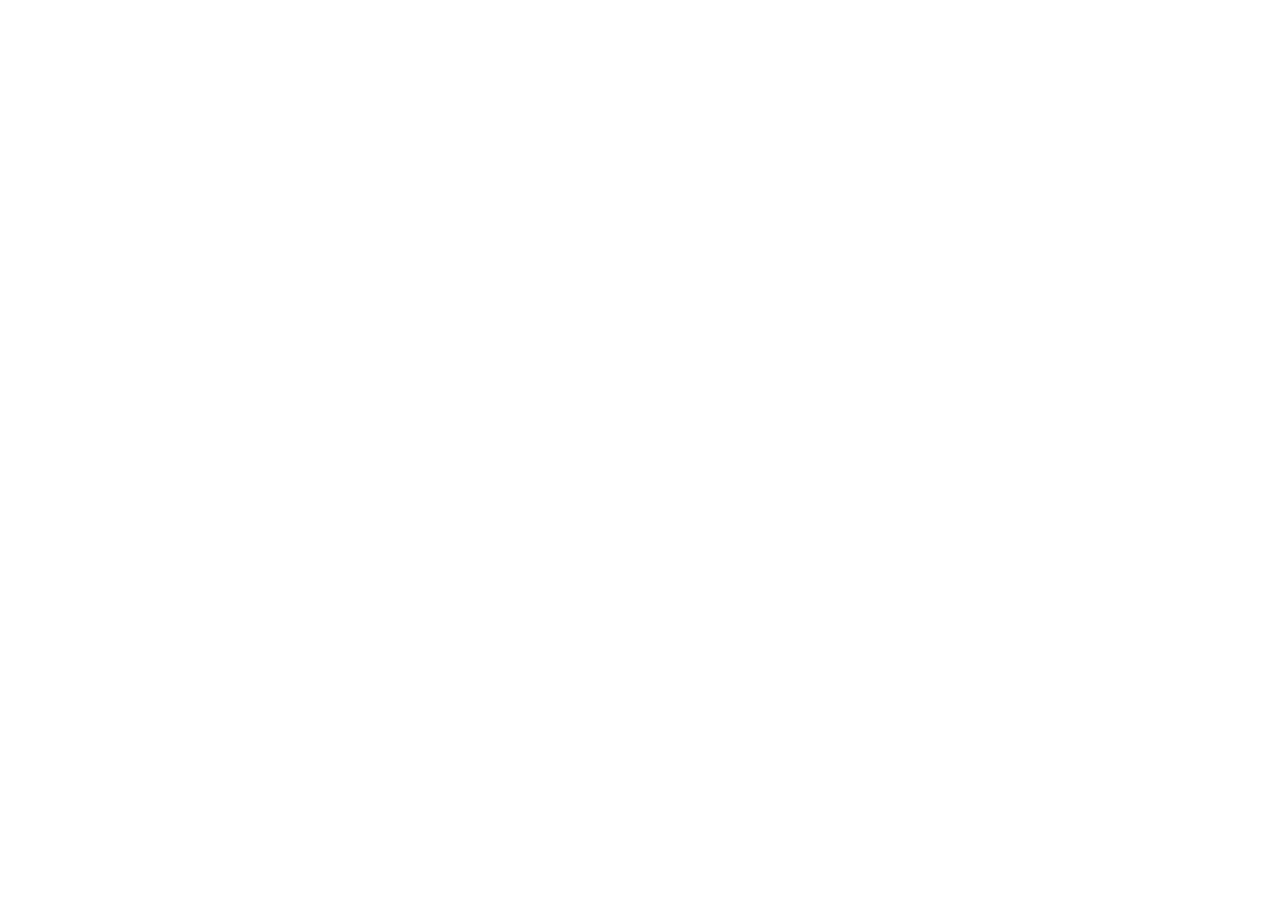
==== projeto1/index.html @ c37a8b79 "head hmtl" ====
<!DOCTYPE html>
<html lang="pt-br">
<head>
    <meta charset="UTF-8">
    <meta name="viewport" content="width=device-width, initial-scale=1.0">
    <title>Página de Tributo: Montell Fish</title>
    <link rel="stylesheet" href="styles/style.css">
</head>
<body>
    
</body>
</html>
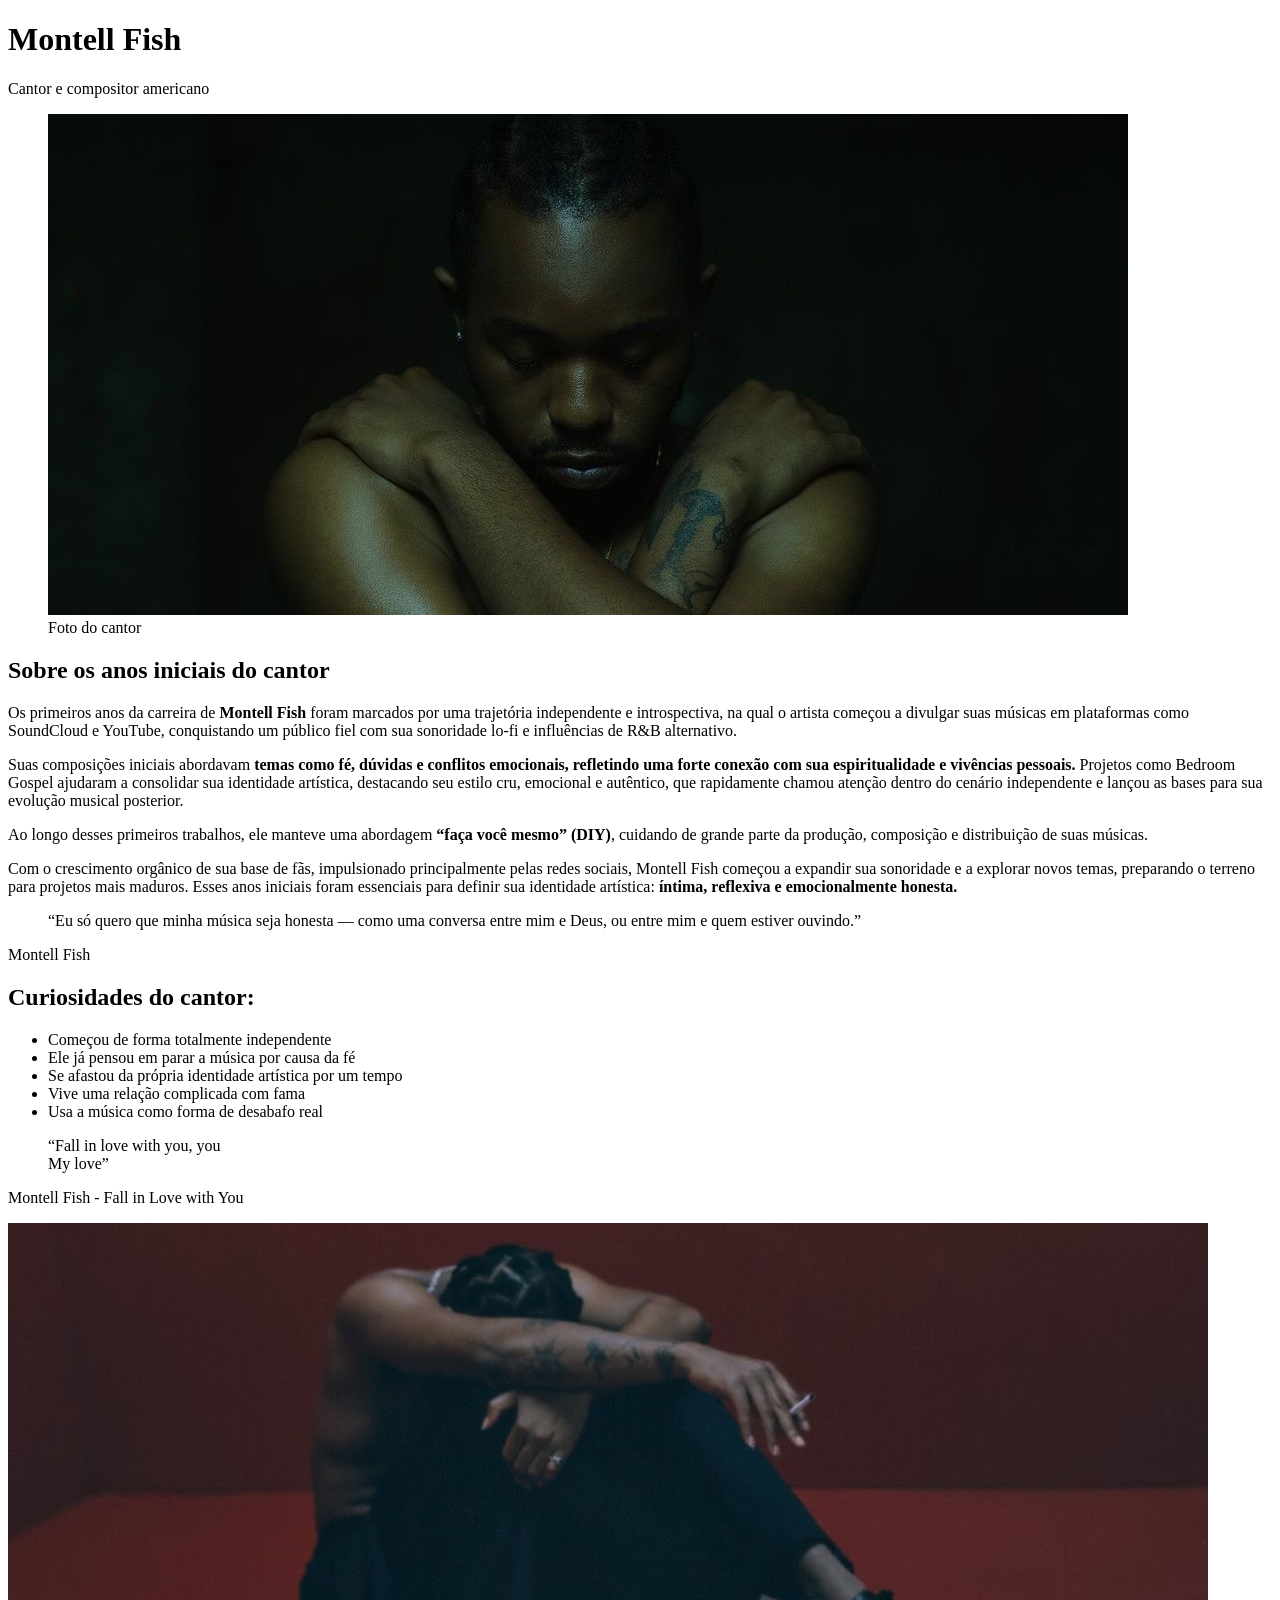
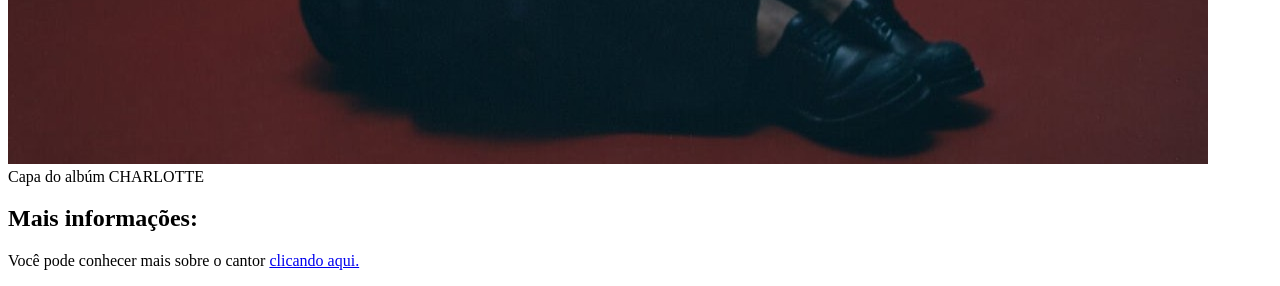
==== commit 1f8b3af3: "estrutura hmtl" ====
--- a/projeto1/index.html
+++ b/projeto1/index.html
@@ -7,6 +7,75 @@
     <link rel="stylesheet" href="styles/style.css">
 </head>
 <body>
+    <div class="container">
+        <!--header-->
+        <header>
+            <h1 class="main-title">Montell Fish</h1>
+            <p class="main-paragraph">Cantor e compositor americano</p>
+        </header>
+
+        <!--imagem de destaque-->
+        <section class="featured-image">
+            <figure>
+                <img src="assets/montellfish1.jpeg" alt="Imagem Montell Fish">
+                <figcaption>Foto do cantor</figcaption>
+            </figure>
+        </section>
+
+        <!--biografia-->
+        <section class="biography-container">
+            <h2>Sobre os anos iniciais do cantor</h2>
+            <p>Os primeiros anos da carreira de <strong>Montell Fish</strong> foram marcados por uma trajetória independente e introspectiva, na qual o artista começou a divulgar suas músicas em plataformas como SoundCloud e YouTube, conquistando um público fiel com sua sonoridade lo-fi e influências de R&B alternativo.</p>
+            
+            <p>Suas composições iniciais abordavam <strong>temas como fé, dúvidas e conflitos emocionais, refletindo uma forte conexão com sua espiritualidade e vivências pessoais.</strong> Projetos como Bedroom Gospel ajudaram a consolidar sua identidade artística, destacando seu estilo cru, emocional e autêntico, que rapidamente chamou atenção dentro do cenário independente e lançou as bases para sua evolução musical posterior.</p>
+
+            <p>Ao longo desses primeiros trabalhos, ele manteve uma abordagem <strong>“faça você mesmo” (DIY)</strong>, cuidando de grande parte da produção, composição e distribuição de suas músicas.</p>
+
+            <p>Com o crescimento orgânico de sua base de fãs, impulsionado principalmente pelas redes sociais, Montell Fish começou a expandir sua sonoridade e a explorar novos temas, preparando o terreno para projetos mais maduros. Esses anos iniciais foram essenciais para definir sua identidade artística: <strong> íntima, reflexiva e emocionalmente honesta.</strong></p>
+        </section>
+
+        <!--citação-->
+        <section class="quotes-container">
+            <blockquote>
+                “Eu só quero que minha música seja honesta — como uma conversa entre mim e Deus, ou entre mim e quem estiver ouvindo.”
+            </blockquote>
+            <p>Montell Fish</p>
+        </section>
+
+        <!--curiosidades-->
+        <section class="curiosities-container">
+            <h2>Curiosidades do cantor:</h2>
+
+            <ul>
+                <li>Começou de forma totalmente independente</li>
+                <li>Ele já pensou em parar a música por causa da fé</li>
+                <li>Se afastou da própria identidade artística por um tempo</li>
+                <li>Vive uma relação complicada com fama</li>
+                <li>Usa a música como forma de desabafo real</li>
+            </ul>
+        </section>
+
+        <!--citação 2-->
+        <section class="quotes-container">
+            <blockquote>
+                “Fall in love with you, you <br>
+                My love”
+            </blockquote>
+            <p>Montell Fish - Fall in Love with You</p>
+        </section>
+
+        <!--imagem 2-->
+        <section class="image-bold">
+            <img src="assets/montellfish2.jpg" alt="Capa do albúm">
+            <figcaption>Capa do albúm CHARLOTTE</figcaption>
+        </section>
+
+        <!--mais informações-->
+        <section class="moreinfo-container">
+            <h2>Mais informações:</h2>
+            <p>Você pode conhecer mais sobre o cantor <a href="https://en.wikipedia.org/wiki/Montell_Fish">clicando aqui.</a></p>
+        </section>
+    </div>
     
 </body>
 </html>
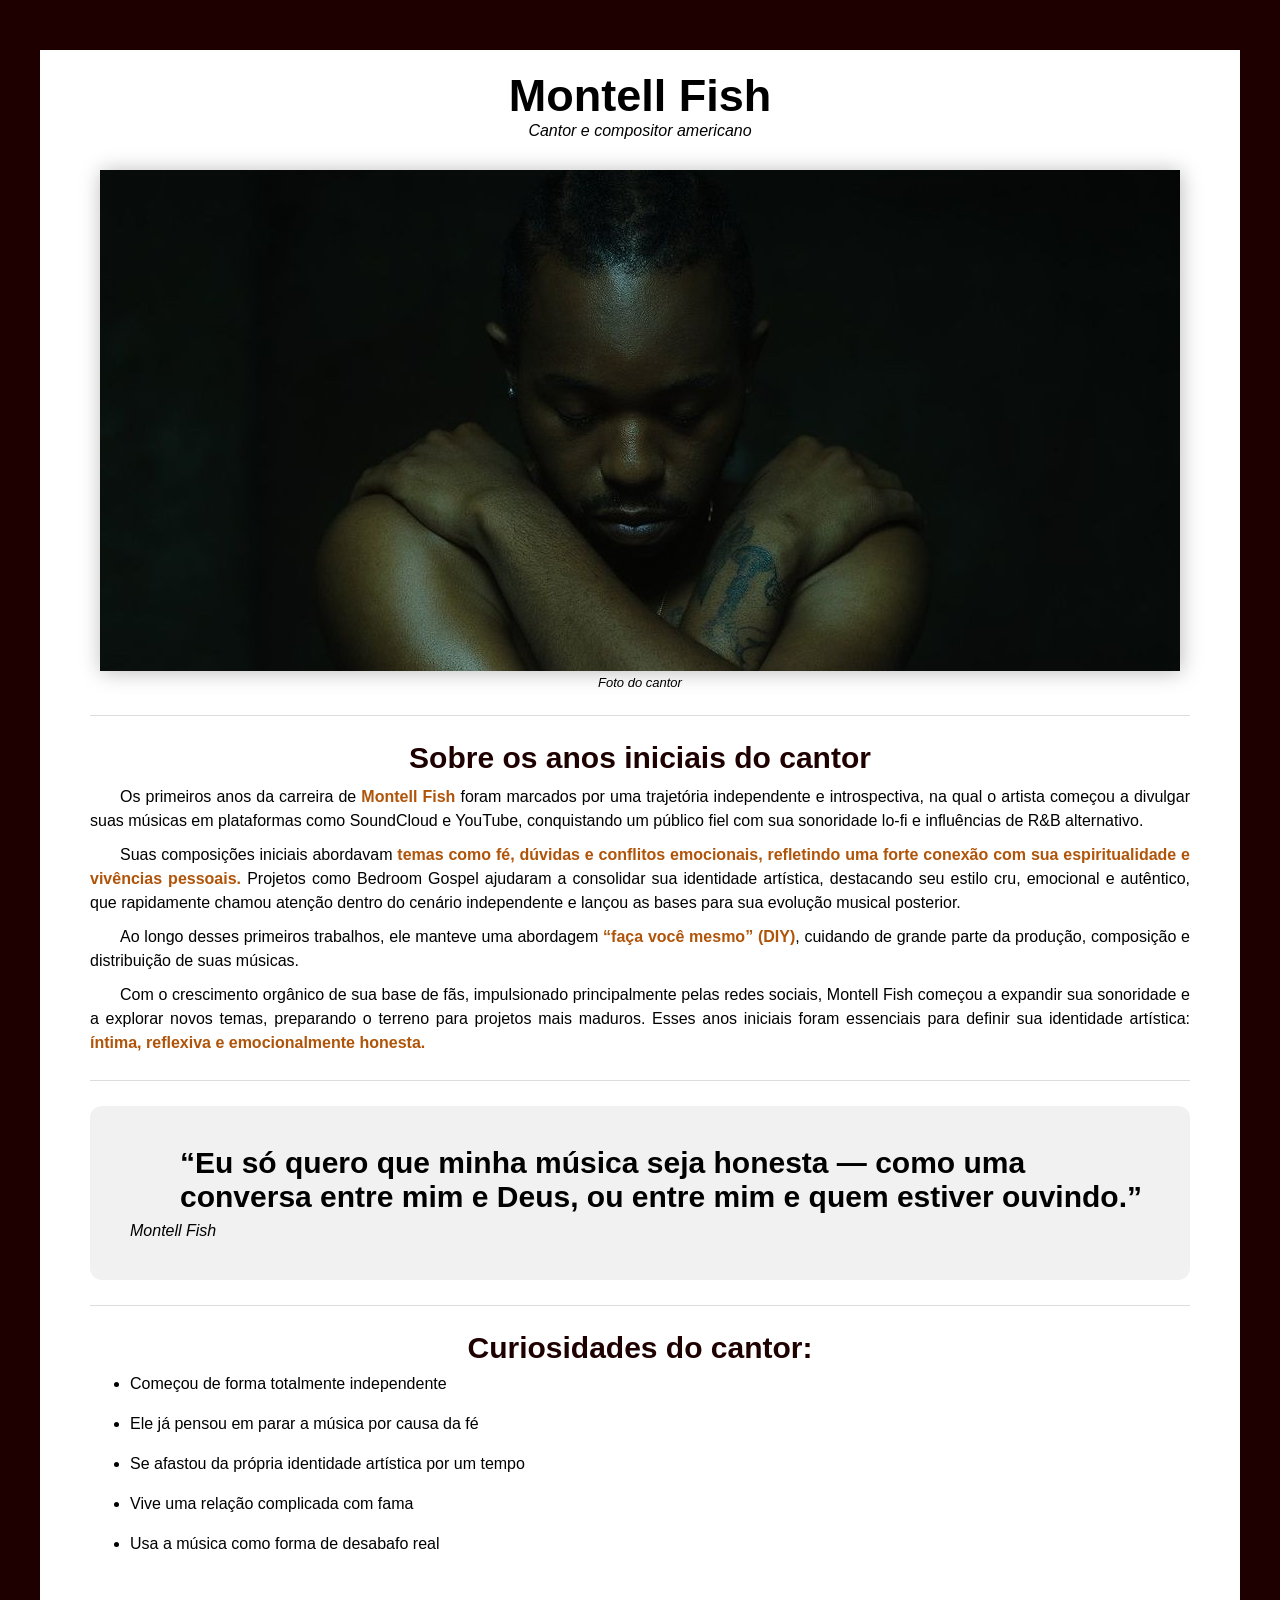
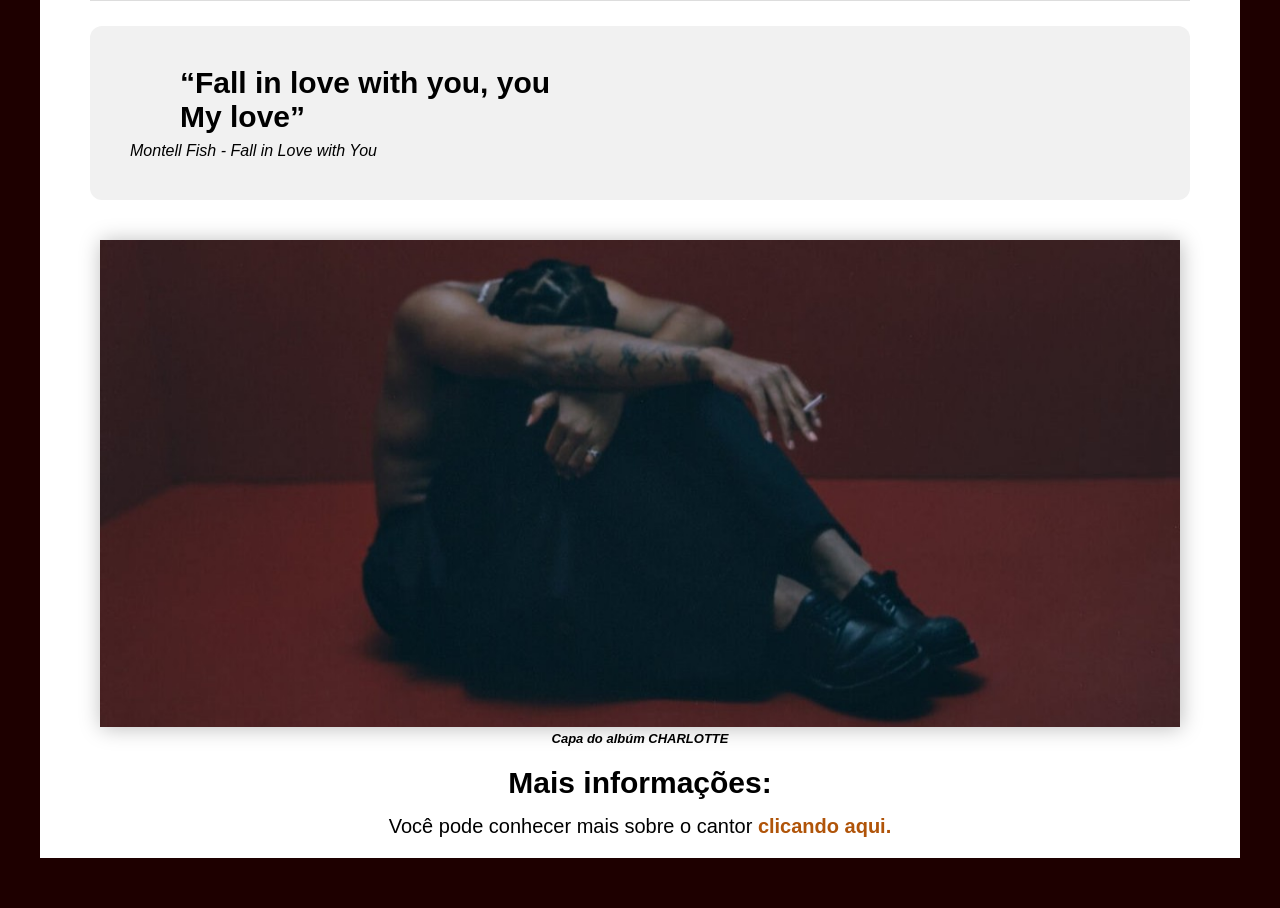
==== commit edeaa753: "estilizacao" ====
--- a/projeto1/index.html
+++ b/projeto1/index.html
@@ -66,8 +66,11 @@
 
         <!--imagem 2-->
         <section class="image-bold">
-            <img src="assets/montellfish2.jpg" alt="Capa do albúm">
-            <figcaption>Capa do albúm CHARLOTTE</figcaption>
+            <figure>
+                <img src="assets/montellfish2.jpg" alt="Capa do albúm">
+                <figcaption>Capa do albúm CHARLOTTE</figcaption>
+            </figure>
+            
         </section>
 
         <!--mais informações-->
--- a/projeto1/styles/style.css
+++ b/projeto1/styles/style.css
@@ -0,0 +1,155 @@
+*{
+    margin: 0;
+    padding: 0;
+}
+
+body{
+    font-family: Helvetica;
+    background-color: #1e0000;
+}
+
+.container{
+    max-width: 1100px;
+    background-color: #fff;
+    position: relative;
+    margin: 50px auto;
+    padding: 20px 50px;
+
+}
+
+strong{
+    font-weight: bolder;
+    color: #b05409;
+}
+
+/*header*/
+header{
+    text-align: center;
+
+    .main-title{
+        font-size: 45px;
+    }
+
+    .main-paragraph{
+        font-style: italic;
+    }
+}
+
+/*imagem destaque*/
+.featured-image{
+    text-align: center;
+    margin-top: 30px;
+    margin-bottom: 18px;
+
+    figure{
+        img{
+            box-shadow:1px 1px 20px #00000045;
+        }
+
+        figcaption{
+            font-size: 13px;
+            font-style: italic;
+        }
+    }
+}
+
+/*biografia*/
+.biography-container{
+    text-align: justify;
+    padding: 25px 0;
+    margin: 25px 0;
+    border-top: 1px solid #ddd;
+    border-bottom: 1px solid #ddd;
+
+    h2{
+        text-align: center;
+        font-size: 30px;
+        color: #1e0000;
+    }
+
+    p{
+        line-height: 1.5;
+        margin-top: 10px;
+        text-indent: 30px;
+    }
+}
+
+/*quotes*/
+.quotes-container{
+    background-color: #f1f1f1;
+    padding: 40px;
+    border-radius: 12px;
+
+    blockquote{
+        font-weight: bold;
+        font-size: 30px;
+        padding-left: 50px;
+    }
+
+    p{
+        font-style: italic;
+        margin-top: 8px;
+    }
+}
+
+.curiosities-container{
+    padding: 25px 30px;
+    margin: 25px 0;
+    border-top: 1px solid #ddd;
+    border-bottom: 1px solid #ddd;
+
+    h2{
+        text-align: center;
+        font-size: 30px;
+        color: #1e0000;
+    }
+
+    ul{
+        margin: 10px;
+
+        li{
+        height: 30px;
+        margin-top: 10px;
+    }
+    }
+    
+}
+
+/*imagem 2*/
+.image-bold{
+    font-weight: bold;
+    text-align: center;
+    margin-top: 40px;
+
+    figure{
+        img{
+            box-shadow:1px 1px 20px #00000045;
+            max-width: 1080px;
+        }
+
+        figcaption{
+            font-size: 13px;
+            font-style: italic;
+        }
+    }
+}
+
+/*mais informações*/
+.moreinfo-container{
+    margin-top: 20px;
+    text-align: center;
+
+    h2{
+        font-size: 30px;
+    }
+    p{
+        margin-top: 15px;
+        font-size: 20px;
+        
+        a{
+            text-decoration: double;
+            color: #b05409;
+            font-weight: bold;
+        }
+    }
+}
